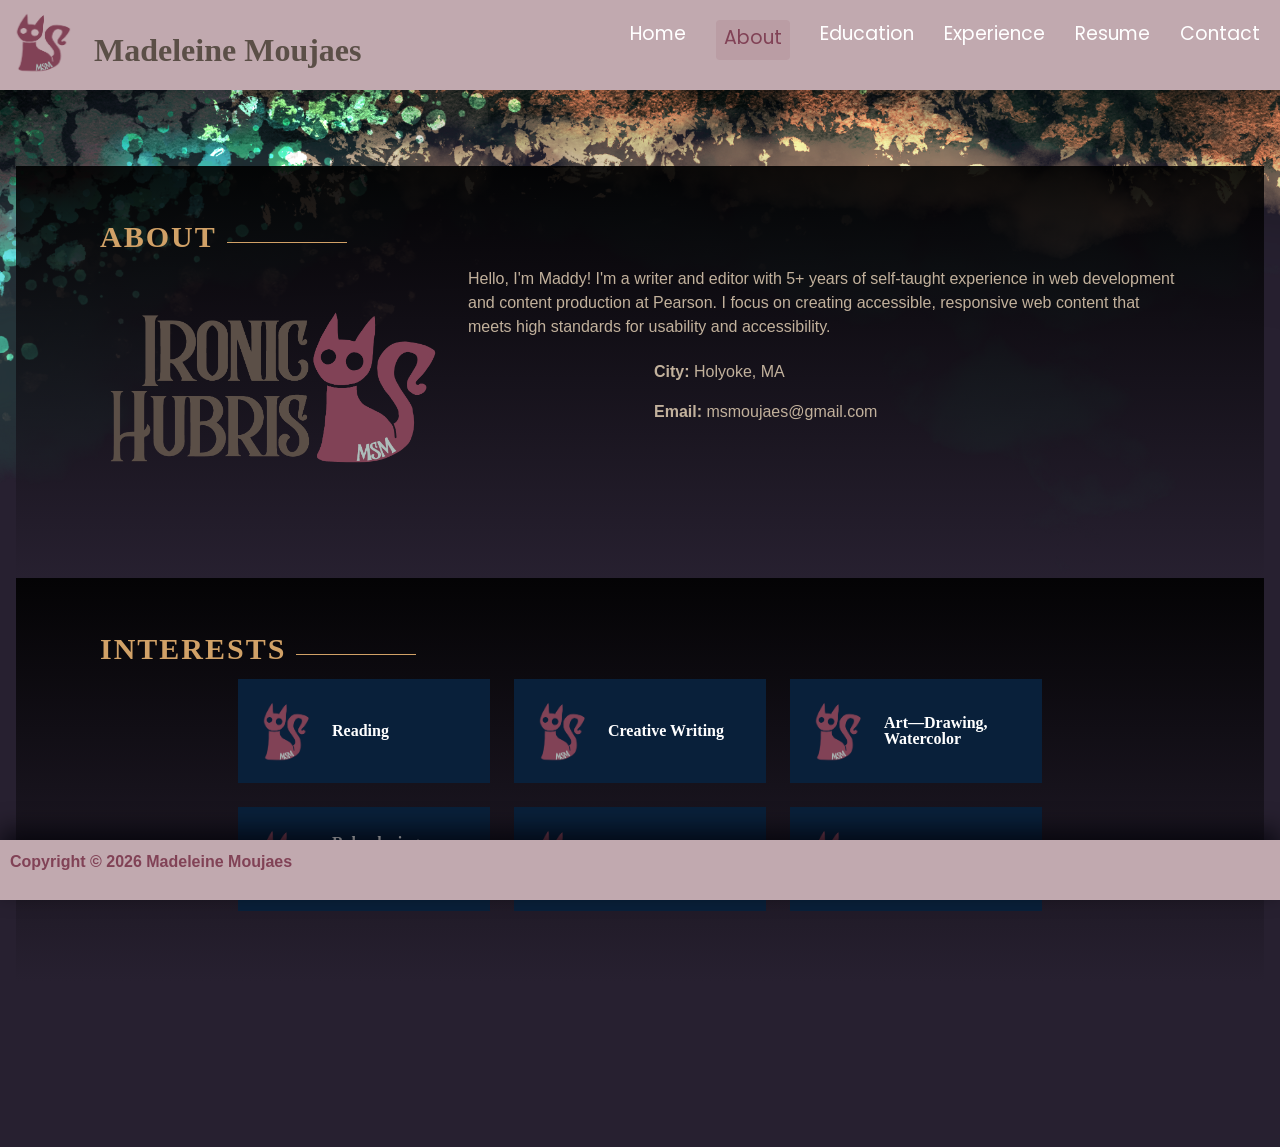
==== about.html @ 701e1139 "Update resume link in about.html" ====
<!DOCTYPE html>
<html lang="en">

<head>
<meta charset="utf-8" />
<meta name="viewport" content="width=device-width, initial-scale=1.0" />

<!-- title of site here -->
 <title>
    Madeleine Moujaes | Web Developer
 </title>

 <meta name="description" content="" />
 <meta name="keywords" content="" />

 <link rel="stylesheet" href="./css/styles.css" />
 <script src="js/main.js"></script>
 <link rel="shortcut icon" type="img/ico" href="./imgs/ico/cat-icon_v-white_64.ico" />
 <link href="https://cdn.jsdelivr.net/npm/bootstrap@5.3.8/dist/css/bootstrap.min.css" rel="stylesheet" integrity="sha384-sRIl4kxILFvY47J16cr9ZwB07vP4J8+LH7qKQnuqkuIAvNWLzeN8tE5YBujZqJLB" crossorigin="anonymous">
 <!-- Google Fonts -->
  <link href="https://fonts.googleapis.com/css?family=Open+Sans:300,300i,400,400i,600,600i,700,700i|Raleway:300,300i,400,400i,500,500i,600,600i,700,700i|Poppins:300,300i,400,400i,500,500i,600,600i,700,700i" rel="stylesheet">
</head>

<body>
    <a href="#main" class="skip-to-main-content-link">Skip to main content</a>

    <!-- header content -->
    <header id="header">
        <div class="header-content">
           <img src="./imgs/cat-icon-01.png" alt="cat icon" class="cat-icon">
           <p class="name">Madeleine Moujaes</p>
           <nav class="nav-header">
            <ul>
                <li><a class="nav-link" href="index.html">Home</a></li>
                <li><a class="nav-link" href="about.html">About</a></li>
                <li><a class="nav-link" href="education.html">Education</a></li>
                <li><a class="nav-link" href="experience.html">Experience</a></li>
                <li><a href="https://drive.google.com/file/d/1nDFiwi3eswa4VTTlGp7N0yZa-sz1KYHr/view?usp=sharing" target="_blank">Resume</a></li>
                <li><a class="nav-link" href="contact.html">Contact</a></li>
            </ul>
           </nav>
        </div>
    </header>


    <main id="main">
        <div id="main-content">
            
            <section id="about" class="about overlay">
            <!-- ======= About ======= -->
             <div class="about-me container">
                <div class="section-title">
                    <h2>About</h2>
                </div>
                <div class="row">
                    <div class="col-lg-4" data-aos="fade-right">
                        <img src="./imgs/IronicHubris_logo-compact.png" class="img-fluid" alt="">
                    </div>
                    <div class="col-lg-8 pt-4 pt-lg-0 content" data-aos="fade-left">
                        <p>
                            Hello, I'm Maddy! I'm a writer and editor with 5+ years of self-taught experience in web development and content production at Pearson. I focus on creating accessible, responsive web content that meets high standards for usability and accessibility.
                        </p>
                        <div class="row">
                            <div class="col-lg-6">
                                <ul>
                                    <li><i class="icofont-rounded-right"></i> <strong>City:</strong> Holyoke, MA</li>
                                    <li><i class="icofont-rounded-right"></i> <strong>Email:</strong> msmoujaes@gmail.com</li>
                                </ul>
                            </div>
                        </div>
                    </div>
                </div>
             </div>
            </section>

            <section id="interests" class="about overlay">
             <!-- ======= Interests ======= -->
              <div class="interests container">
                <div class="section-title">
                    <h2>Interests</h2>
                 </div>
      
                 <div class="boxes">
                  <div class="row">
        <div class="col-lg-3 col-md-4">
          <div class="icon-box box-img">
            <img src="./imgs/cat-icon-01.png" alt="cat icon" class="box-img" />
            <h3>Reading</h3>
          </div>
        </div>
        <div class="col-lg-3 col-md-4 mt-4 mt-md-0">
          <div class="icon-box">
            <img src="./imgs/cat-icon-01.png" alt="cat icon" class="box-img" />
            <h3>Creative Writing</h3>
          </div>
        </div>
        <div class="col-lg-3 col-md-4 mt-4 mt-md-0">
          <div class="icon-box">
            <img src="./imgs/cat-icon-01.png" alt="cat icon" class="box-img" />
            <h3>Art&mdash;Drawing, Watercolor</h3>
          </div>
        </div>
                 </div>

                 <div class="row">
        <div class="col-lg-3 col-md-4 mt-4">
          <div class="icon-box">
            <img src="./imgs/cat-icon-01.png" alt="cat icon" class="box-img" />
            <h3>Role-playing Games (D&D, TTRPGs)</h3>
          </div>
        </div>
        <div class="col-lg-3 col-md-4 mt-4">
          <div class="icon-box">
            <img src="./imgs/cat-icon-01.png" alt="cat icon" class="box-img" />
            <h3>Video Games</h3>
          </div>
        </div>
        <div class="col-lg-3 col-md-4 mt-4">
          <div class="icon-box">
            <img src="./imgs/cat-icon-01.png" alt="cat icon" class="box-img" />
            <h3>Learning Languages</h3>
          </div>
        </div>
                 </div>
                 </div>
                 
              </div>
            </section>
        </div>
    </main>


    <footer id="footer">
        <div class="footer-content">
            <p>Copyright &copy; <span id="year"></span> Madeleine Moujaes</p>
        </div>
        <script src="js/main.js"></script>
    </footer>

    <script src="https://cdn.jsdelivr.net/npm/bootstrap@5.3.8/dist/js/bootstrap.bundle.min.js" integrity="sha384-FKyoEForCGlyvwx9Hj09JcYn3nv7wiPVlz7YYwJrWVcXK/BmnVDxM+D2scQbITxI" crossorigin="anonymous"></script>
    <script
  src="https://code.jquery.com/jquery-3.7.1.min.js"
  integrity="sha256-/JqT3SQfawRcv/BIHPThkBvs0OEvtFFmqPF/lYI/Cxo="
  crossorigin="anonymous"
></script>
</body>


</html>
---- css/styles.css ----
/*--------------------------------------------------------------
# General
--------------------------------------------------------------*/

body {
    font-family: Arial, Helvetica, sans-serif !important;
    color: #C2B19C  !important;
    /* start the background image below the fixed header (adjust 150px to match your header height) */
    background: #272030 url("../imgs/home_large-split_top.png") center 90px/cover no-repeat fixed !important;
    padding: 16px !important;
    margin-top: 150px !important;
    margin-bottom: 150px !important;
}

.overlay {
    border-image-source: linear-gradient(rgba(0, 0, 0, 0.9), rgba(39, 32, 48, 0.5));
    border-image-slice: fill 1;
}

.skip-to-main-content-link {
   position: absolute;
   left: -9999px;
   z-index: 999;
   padding: 1em;
   background-color: white;
   color: white;
   opacity: 0;
 }

 .skip-to-main-content-link:focus {
   left: 50%;
   transform: translateX(-50%);
   opacity: 1;
 }

@media (min-width: 1024px) {
  body::before {
    background-attachment: fixed;
  }
}


 /* Top Header */

 header {
    height: 90px;
    position: fixed;
    left: 0;
    top: 0;
    right: 0;
    background: #C1A9AF;
    box-shadow: 0px -10px 24px 0px rgba(1, 0, 7, 0.726);
 } 

 .header-content {
   color: #814256;
   font-family: Georgia, 'Times New Roman', Times, serif;
   font-weight: bold;
   padding: 10px;
   display: flex;
   justify-content: flex-start;
 }

 .nav-header {
  display: flex;
  justify-content: flex-end;
  padding: 10px;
}

 .nav-header ul {
  display: flex;
  margin: 0;
  padding: 0;
  list-style: none;
}

.nav-header li + li {
  margin-left: 30px;
}

.nav-header a {
  position: relative;
  color: #fff;
  font-size: 19px;
  font-family: "Poppins", sans-serif;
  font-weight: 400;
}

@media (max-width: 768px) {
  #header.header-top {
    height: 60px;
  }
  #header.header-top h1 {
    font-size: 26px;
  }
}


/* Mobile Navigation */

.mobile-nav-toggle {
  position: fixed;
  right: 15px;
  top: 15px;
  z-index: 9998;
  border: 0;
  background: none;
  font-size: 24px;
  transition: all 0.4s;
  outline: none !important;
  line-height: 1;
  cursor: pointer;
  text-align: right;
}

.mobile-nav-toggle i {
  color: #fff;
}

.mobile-nav {
  position: fixed;
  top: 55px;
  right: 15px;
  bottom: 15px;
  left: 15px;
  z-index: 9999;
  overflow-y: auto;
  background: rgba(0, 0, 0, 0.7);
  transition: ease-in-out 0s;
  opacity: 0;
  visibility: hidden;
  border-radius: 10px;
  padding: 10px 0;
  border: 2px solid rgba(255, 255, 255, 0.12);
}

.mobile-nav * {
  margin: 0;
  padding: 0;
  list-style: none;
}

.mobile-nav a {
  display: block;
  position: relative;
  color: #fff;
  padding: 10px 20px;
  font-weight: 500;
  outline: none;
}

.mobile-nav a:hover, .mobile-nav .active > a, .mobile-nav li:hover > a {
  color: #1c7d32;
  text-decoration: none;
}

.mobile-nav-overly {
  width: 100%;
  height: 100%;
  z-index: 9997;
  top: 0;
  left: 0;
  position: fixed;
  background: rgba(9, 9, 9, 0.6);
  overflow: hidden;
  display: none;
  transition: ease-in-out 0s;
}

.mobile-nav-active {
  overflow: hidden;
}

.mobile-nav-active .mobile-nav {
  opacity: 1;
  visibility: visible;
}

.mobile-nav-active .mobile-nav-toggle i {
  color: #fff;
}

 .cat-icon {
    width: 64px;
    height: 64px;
    margin-right: 10px;
    vertical-align: bottom;
 }

 footer {
    background: #C1A9AF;
    position: fixed;
    width: 100%;
    bottom: 0;
    left: 0;
    right: 0;
    box-shadow: 0px -10px 24px 0px rgba(1, 0, 7, 0.726);
 }

 .footer-content {
   color: #814256;
   font-weight: bold;
   padding: 10px;
 }

 h1, h2, h3, h4 {
   font-family: Georgia, 'Times New Roman', Times, serif;
 }

 h1 {
  font-weight: bold;
   font-size: 36px;
   padding: 5px;
   color: #d1a167;
 }

 h2 {
   font-size: 30px;
   padding: 5px;
 }

 h3 {
   font-size: 28px;
 }

 p.name {
  color: #5B4F47;
   font-size: 32px;
   float: left;
   position: relative;
   left: 10px;
   vertical-align: bottom;
   margin-top: 1rem;
   margin-bottom: 1rem;
}

.img-fluid {
  left: 10px;
  max-width: 100% !important;
  height: auto;
  margin-top: 2.5rem;
  margin-bottom: 2.5rem;
}

 a {
   color: #d1a167;
   text-decoration: none !important;
 }

 a:hover {
   color: #eec304;
 }

 a:visited {
   color: #a17743;
 }

 a:visited:hover {
   color: #754d03;
 }

  a:active {
   text-decoration: none;
 }

 .center {
  display: block;
  margin-left: auto;
  margin-right: auto;
  margin-top: 80px !important;
  width: 50%;
}


/*--------------------------------------------------------------
# Sections, General
--------------------------------------------------------------*/

 section {
   padding: 2.5rem;
   display: flex;
   flex-direction: column;
   justify-content: left;
   flex: 1 1 100px;
   flex-wrap: wrap;
}

section > div {
   padding: 0.5rem;
}

section.section-show {
  top: 70px;
  bottom: auto;
  opacity: 1;
  padding-bottom: 0px;
}

section .container {
  background: rgba(0, 0, 0, 0);
  padding: 30px;
}

.section-title h2 {
  font-size: 30px;
  font-weight: 500;
  padding: 0;
  line-height: 1px;
  margin: 0 0 20px 0;
  letter-spacing: 2px;
  text-transform: uppercase;
  color: #d1a167;
  font-family: Georgia, 'Times New Roman', Times, serif;
  font-weight: bold;
}

.section-title h2::after {
  content: "";
  width: 120px;
  height: 1px;
  display: inline-block;
  background: #d1a167;
  margin: 4px 10px;
}

@media (max-width: 768px) {
  section {
    top: 120px;
  }
  section.section-show {
    top: 80px;
  }
}

@media (max-width: 768px) {
  section {
    top: 120px;
  }
  section.section-show {
    top: 80px;
  }
}

/*--------------------------------------------------------------
# Home
--------------------------------------------------------------*/
.home {
  display: flex;
  flex-direction: column;
  justify-content: center !important;
}

/*--------------------------------------------------------------
# Navigation Menu
--------------------------------------------------------------*/
/* Desktop Navigation */
 nav {
   display: flex;
   flex-direction: row;
   justify-content: center;
   flex: 1 1 100px;
   flex-wrap: wrap;
}

.nav-menu {
  margin-top: 35px;
}

.nav-menu ul {
  display: flex;
  margin: 0;
  padding: 0;
  list-style: none;
}

.nav-menu li + li {
  margin-left: 30px;
}

.nav-menu a {
  display: block;
  position: relative;
  color: #fff;
  font-size: 19px;
  font-family: "Poppins", sans-serif;
  font-weight: 400;
}

.nav-menu a:before {
  content: "";
  position: absolute;
  width: 0;
  height: 2px;
  bottom: -4px;
  left: 0;
  background-color: #814256;
  visibility: hidden;
  width: 0px;
  transition: all 0.3s ease-in-out 0s;
}

.nav-menu a:hover:before, .nav-menu li:hover > a:before, .nav-menu .active > a:before {
  visibility: visible;
  width: 25px;
}

.nav-menu a:hover, .nav-menu .active > a, .nav-menu li:hover > a {
  color: #7C898B;
  text-decoration: none;
}

.auto-type {
    color: #CA044D;
}

/*--------------------------------------------------------------
# About
--------------------------------------------------------------*/

.about-me .content h3 {
  font-weight: 700;
  font-size: 26px;
  color: #7C898B;
}

.about-me .content ul {
  list-style: none;
  padding: 0;
}

.about-me .content ul li {
  padding-bottom: 10px;
}

.about-me .content ul i {
  font-size: 20px;
  padding-right: 2px;
  color: #7C898B;
}

.about-me .content p:last-child {
  margin-bottom: 0;
}

/*--------------------------------------------------------------
# Interests
--------------------------------------------------------------*/
.row {
  display: flex;
  justify-content: center !important;
}

.interests .icon-box {
  display: flex;
  align-items: center;
  width: 100%;
  padding: 20px;
  background: #09203a;
  transition: ease-in-out 0.3s;
}

.interests .icon-box img {
  font-size: 32px;
  padding-right: 10px;
  line-height: 1;
  width: 64px;
  height: 64px;
  margin-right: 10px;
  vertical-align: middle;
}

.interests .icon-box h3 {
  font-weight: 700;
  margin: 0;
  padding: 0;
  line-height: 1;
  font-size: 16px;
  color: #fff;
}

.interests .icon-box:hover {
  background: #042b56eb;
}

/*--------------------------------------------------------------
# Services
--------------------------------------------------------------*/
.services .icon-box {
  text-align: center;
  background: #09203a;
  padding: 40px 40px;
  transition: all ease-in-out 0.3s;
  margin: 10px
}

.services .icon-box .icon {
  margin: 0 auto;
  width: 64px;
  height: 64px;
  background: #7C898B;
  border-radius: 5px;
  transition: all .3s ease-out 0s;
  display: flex;
  align-items: center;
  justify-content: center;
  margin-bottom: 20px;
  transform-style: preserve-3d;
}

.services .icon-box .icon i {
  color: #fff;
  font-size: 28px;
}

.services .icon-box .icon::before {
  position: absolute;
  content: '';
  left: -8px;
  top: -8px;
  height: 100%;
  width: 100%;
  background: rgba(255, 255, 255, 0.15);
  border-radius: 5px;
  transition: all .3s ease-out 0s;
  transform: translateZ(-1px);
}

.services .icon-box h4 {
  font-weight: 700;
  margin-bottom: 15px;
  font-size: 24px;
}

.services .icon-box h4 a {
  color: #fff;
}

.services .icon-box p {
  line-height: 24px;
  font-size: 14px;
  margin-bottom: 0;
}

.services .icon-box:hover {
  background: #042e5f;
  border-color: #7C898B;
}

.services .icon-box:hover .icon {
  background: #fff;
}

.services .icon-box:hover .icon i {
  color: #7C898B;
}

.services .icon-box:hover .icon::before {
  background: #d1a167;
}

.services .icon-box:hover h4 a, .services .icon-box:hover p {
  color: #d1a167;
  text-decoration: none;
}

/*--------------------------------------------------------------
# Education
--------------------------------------------------------------*/
.row-edu {
  display: flex;
  justify-content: center !important;
  width: 70%;
}


/*--------------------------------------------------------------
# Skills
--------------------------------------------------------------*/
.skills .icon-box {
  display: flex;
  align-items: center;
  width: 100%;
  padding: 20px;
  background: #09203a;
  transition: ease-in-out 0.3s;
  
}
.skills .icon-box img {
  font-size: 32px;
  padding-right: 10px;
  line-height: 1;
  width: 64px;
  height: 64px;
  margin-right: 10px;
  vertical-align: middle;
}

.skills .icon-box h3 {
  font-weight: 700;
  margin: 0;
  padding: 0;
  line-height: 1;
  font-size: 16px;
  color: #fff;
}

.skills .icon-box:hover {
  background: #042b56eb;
}

/*--------------------------------------------------------------
# Contact
--------------------------------------------------------------*/
.contact .info-box {
  color: #444444;
  padding: 20px;
  width: 100%;
  background: #09203a;
}

.contact .info-box i.bx {
  font-size: 24px;
  color: #dee2e6;
  border-radius: 50%;
  padding: 14px;
  float: left;
  background: rgba(255, 255, 255, 0.1);
}

.contact .info-box h3 {
  font-size: 20px;
  color: #d1a167;
  font-weight: 700;
  margin: 10px 0 8px 68px;
}

.contact .info-box p {
  padding: 0;
  color: #fff;
  line-height: 24px;
  font-size: 14px;
  margin: 0 0 0 68px;
}

.contact .info-box .social-links {
  margin: 5px 0 0 68px;
  display: flex;
}

.contact .info-box .social-links a {
  font-size: 18px;
  display: inline-block;
  color: #fff;
  line-height: 1;
  margin-right: 12px;
  transition: 0.3s;
}

.contact .info-box .social-links a:hover {
  color: #d1a167;
}

.contact .php-email-form {
  padding: 30px;
  background: rgba(255, 255, 255, 0.08);
}

.contact .php-email-form .validate {
  display: none;
  color: red;
  margin: 0 0 15px 0;
  font-weight: 400;
  font-size: 13px;
}

.contact .php-email-form .error-message {
  display: none;
  background: rgba(255, 255, 255, 0.08);
  background: #ed3c0d;
  text-align: center;
  padding: 15px;
  font-weight: 600;
}

.contact .php-email-form .sent-message {
  display: none;
  background: rgba(255, 255, 255, 0.08);
  background: #d1a167;
  text-align: center;
  padding: 15px;
  font-weight: 600;
}

.contact .php-email-form .loading {
  display: none;
  background: rgba(255, 255, 255, 0.08);
  text-align: center;
  padding: 15px;
}

.contact .php-email-form .loading:before {
  content: "";
  display: inline-block;
  border-radius: 50%;
  width: 24px;
  height: 24px;
  margin: 0 10px -6px 0;
  border: 3px solid #d1a167;
  border-top-color: #eee;
  -webkit-animation: animate-loading 1s linear infinite;
  animation: animate-loading 1s linear infinite;
}

.contact .php-email-form input, .contact .php-email-form textarea {
  border-radius: 0;
  box-shadow: none;
  font-size: 14px;
  background: rgba(255, 255, 255, 0.08);
  border: 0;
  transition: 0.3s;
  color: #fff;
}

.contact .php-email-form input:focus, .contact .php-email-form textarea:focus {
  background-color: rgba(255, 255, 255, 0.11);
}

.contact .php-email-form input::-webkit-input-placeholder, .contact .php-email-form textarea::-webkit-input-placeholder {
  color: rgba(255, 255, 255, 0.3);
  opacity: 1;
}

.contact .php-email-form input::-moz-placeholder, .contact .php-email-form textarea::-moz-placeholder {
  color: rgba(255, 255, 255, 0.3);
  opacity: 1;
}

.contact .php-email-form input:-ms-input-placeholder, .contact .php-email-form textarea:-ms-input-placeholder {
  color: rgba(255, 255, 255, 0.3);
  opacity: 1;
}

.contact .php-email-form input::-ms-input-placeholder, .contact .php-email-form textarea::-ms-input-placeholder {
  color: rgba(255, 255, 255, 0.3);
  opacity: 1;
}

.contact .php-email-form input::placeholder, .contact .php-email-form textarea::placeholder {
  color: rgba(255, 255, 255, 0.3);
  opacity: 1;
}

.contact .php-email-form input {
  padding: 20px 15px;
}

.contact .php-email-form textarea {
  padding: 12px 15px;
}

.contact .php-email-form button[type="submit"] {
  background: #d1a167;
  border: 0;
  padding: 10px 30px;
  color: #fff;
  transition: 0.4s;
  border-radius: 4px;
}

.contact .php-email-form button[type="submit"]:hover {
  background: #d1a167;
}

@-webkit-keyframes animate-loading {
  0% {
    transform: rotate(0deg);
  }
  100% {
    transform: rotate(360deg);
  }
}

@keyframes animate-loading {
  0% {
    transform: rotate(0deg);
  }
  100% {
    transform: rotate(360deg);
  }
}


/*--------------------------------------------------------------
# Miscellaneous
--------------------------------------------------------------*/
/* Tiles */
.tile-top {
    position: relative !important;
}
.tile-bar {
    width: 100%;
    overflow: hidden;
    padding: 0 40px;
}
.tile-content {
    max-width: 100% !important;
    padding: 0 40px !important;
    min-height: calc(100vh - 195px);
}
.tile-row {
    display: flex;
    justify-content: space-around;
    flex-direction: row;
}
.tile-col.m3, .tile-col.m6, .tile-col.m4 {
    padding: 10px;
    text-align: center;
}
.tile-col.m3 h2, .tile-col.m6 h2, .tile-col.m4 h2 {
    border-bottom: 3px solid #814256;
}
.tile-col .tile-content {
    padding: 10px;
    border: 1px solid #C2B19C;
    color: #C2B19C;
    border-radius: 20px;
    min-height: 200px;
    display: flex;
    justify-content: center;
    flex-direction: column;
}
.tile-col .tile-content:hover {
    background-color: rgba(50, 116, 109, 0.5);
    color: #0D0C1D;
}
.read-more-button {
    background-color: #0D0C1D;
    border: none;
    color: white;
    width: 150px;
    border-radius: 15px;
    padding: 15px 32px;
    text-align: center;
    text-decoration: none;
    display: flex;
    justify-content: center;
    font-size: 16px;
    margin: 4px 2px;
    cursor: pointer;
}
.read-more-button:hover {
    background-color: #7C898B;
    font-weight: bold;
    float: right;
    margin-left: 5px;
}
.read-more-button:after {
    content: url([data-uri]);
    font-weight: bold;
    float: right;
    margin-left: 5px;
}


/* active link styling for header nav */
header nav a.active,
header nav a[aria-current="page"] {
    background-color: rgba(129,66,86,0.12);
    height: 40px;
    color: #814256;
    padding: 4px 8px;
    border-radius: 4px;
    text-decoration: underline;
}
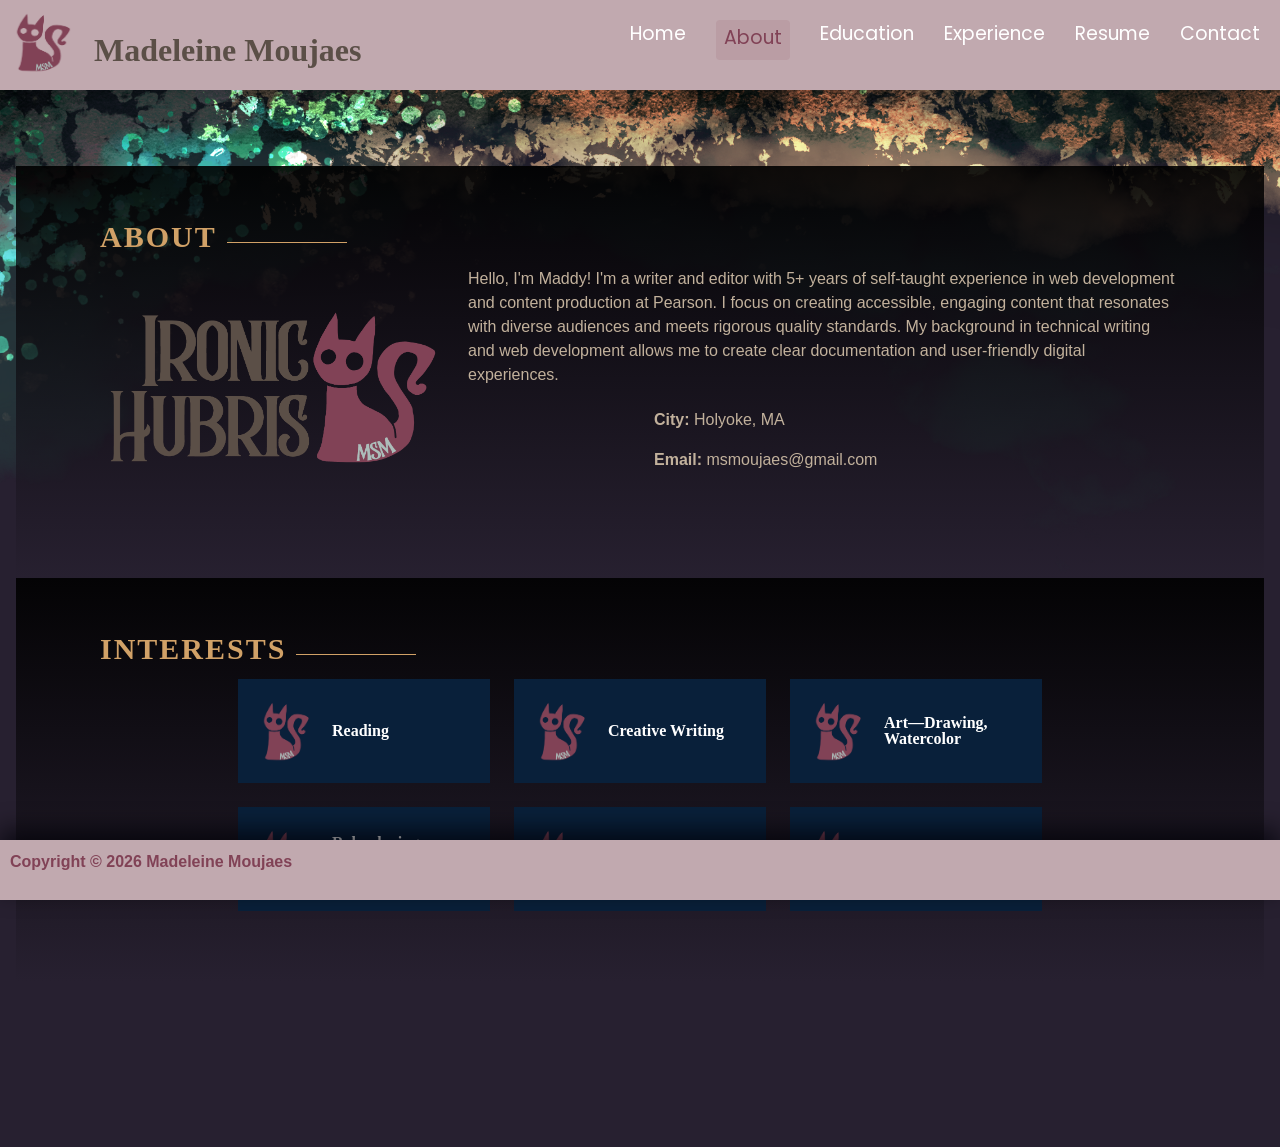
==== commit 1460d8c1: "Add Bootstrap Icons CDN link to all HTML files" ====
--- a/about.html
+++ b/about.html
@@ -16,7 +16,8 @@
  <link rel="stylesheet" href="./css/styles.css" />
  <script src="js/main.js"></script>
  <link rel="shortcut icon" type="img/ico" href="./imgs/ico/cat-icon_v-white_64.ico" />
- <link href="https://cdn.jsdelivr.net/npm/bootstrap@5.3.8/dist/css/bootstrap.min.css" rel="stylesheet" integrity="sha384-sRIl4kxILFvY47J16cr9ZwB07vP4J8+LH7qKQnuqkuIAvNWLzeN8tE5YBujZqJLB" crossorigin="anonymous">
+ <link href="https://cdn.jsdelivr.net/npm/bootstrap@5.3.8/dist/css/bootstrap.min.css" rel="stylesheet" integrity="sha384-sRIl4kxILFvY47J16cr9ZwB07vP4J8+LH7qKQnuqkuIAvNWLzeN8tE5YBujZqJLB" crossorigin="anonymous" />
+ <link rel="stylesheet" href="https://cdn.jsdelivr.net/npm/bootstrap-icons@1.11.1/font/bootstrap-icons.css">
  <!-- Google Fonts -->
   <link href="https://fonts.googleapis.com/css?family=Open+Sans:300,300i,400,400i,600,600i,700,700i|Raleway:300,300i,400,400i,500,500i,600,600i,700,700i|Poppins:300,300i,400,400i,500,500i,600,600i,700,700i" rel="stylesheet">
 </head>
@@ -58,7 +59,7 @@
                     </div>
                     <div class="col-lg-8 pt-4 pt-lg-0 content" data-aos="fade-left">
                         <p>
-                            Hello, I'm Maddy! I'm a writer and editor with 5+ years of self-taught experience in web development and content production at Pearson. I focus on creating accessible, responsive web content that meets high standards for usability and accessibility.
+                            Hello, I'm Maddy! I'm a writer and editor with 5+ years of self-taught experience in web development and content production at Pearson. I focus on creating accessible, engaging content that resonates with diverse audiences and meets rigorous quality standards. My background in technical writing and web development allows me to create clear documentation and user-friendly digital experiences.
                         </p>
                         <div class="row">
                             <div class="col-lg-6">
@@ -79,7 +80,7 @@
                 <div class="section-title">
                     <h2>Interests</h2>
                  </div>
-      
+       
                  <div class="boxes">
                   <div class="row">
         <div class="col-lg-3 col-md-4">
@@ -146,4 +147,4 @@
 </body>
 
 
-</html>
+</html>
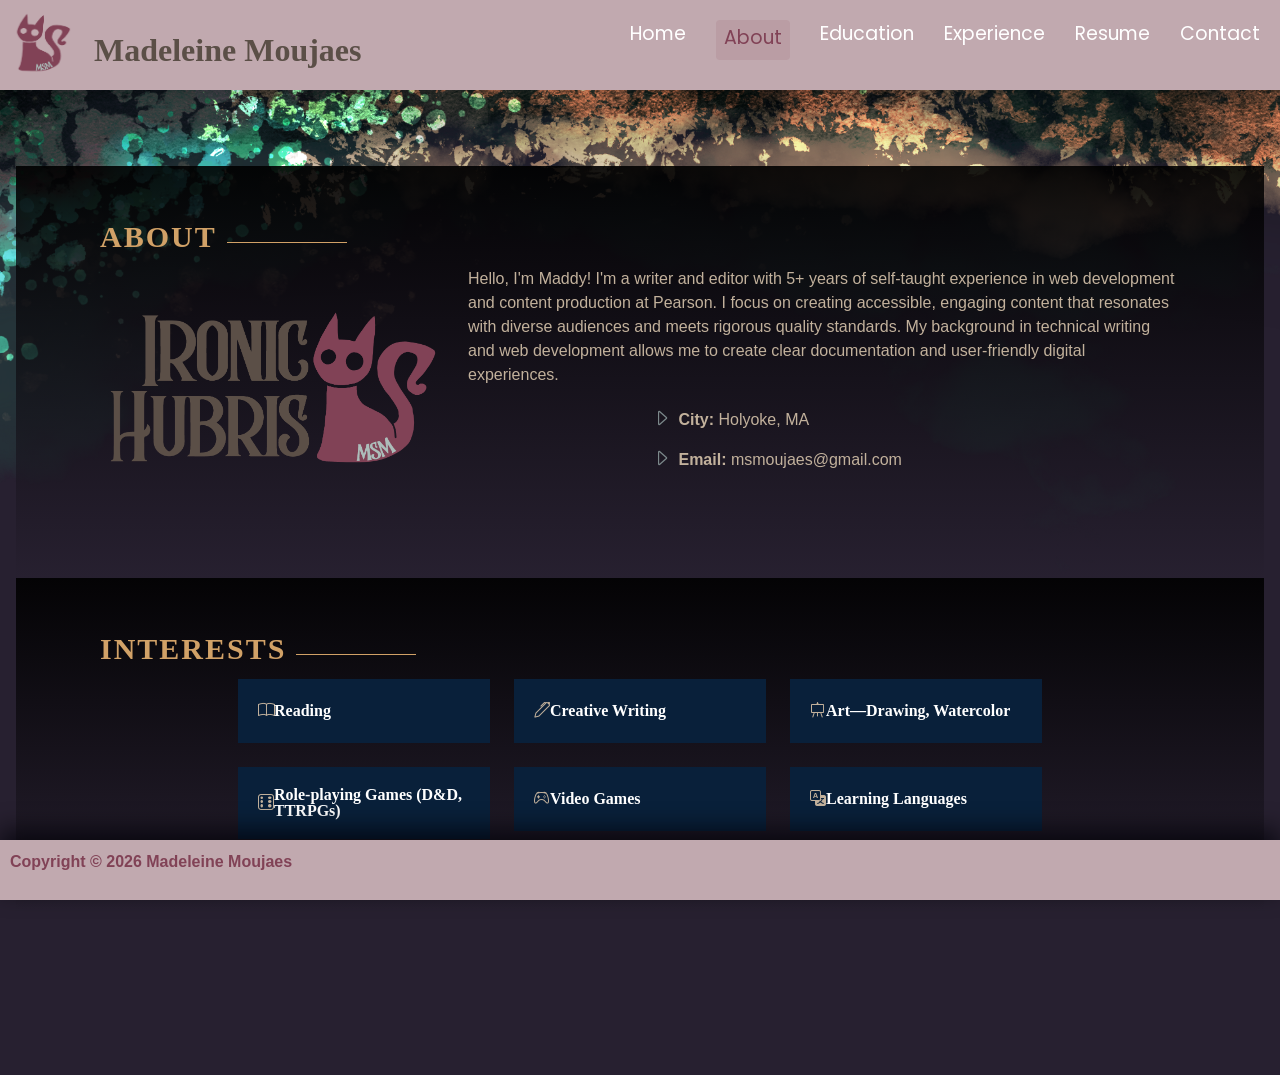
==== commit 8a865198: "Replace icons in about.html with Bootstrap icons" ====
--- a/about.html
+++ b/about.html
@@ -64,8 +64,8 @@
                         <div class="row">
                             <div class="col-lg-6">
                                 <ul>
-                                    <li><i class="icofont-rounded-right"></i> <strong>City:</strong> Holyoke, MA</li>
-                                    <li><i class="icofont-rounded-right"></i> <strong>Email:</strong> msmoujaes@gmail.com</li>
+                                    <li><i class="bi bi-caret-right"></i> <strong>City:</strong> Holyoke, MA</li>
+                                    <li><i class="bi bi-caret-right"></i> <strong>Email:</strong> msmoujaes@gmail.com</li>
                                 </ul>
                             </div>
                         </div>
@@ -85,19 +85,19 @@
                   <div class="row">
         <div class="col-lg-3 col-md-4">
           <div class="icon-box box-img">
-            <img src="./imgs/cat-icon-01.png" alt="cat icon" class="box-img" />
+            <i class="bi bi-book"></i>
             <h3>Reading</h3>
           </div>
         </div>
         <div class="col-lg-3 col-md-4 mt-4 mt-md-0">
           <div class="icon-box">
-            <img src="./imgs/cat-icon-01.png" alt="cat icon" class="box-img" />
+            <i class="bi bi-pen"></i>
             <h3>Creative Writing</h3>
           </div>
         </div>
         <div class="col-lg-3 col-md-4 mt-4 mt-md-0">
           <div class="icon-box">
-            <img src="./imgs/cat-icon-01.png" alt="cat icon" class="box-img" />
+            <i class="bi bi-easel"></i>
             <h3>Art&mdash;Drawing, Watercolor</h3>
           </div>
         </div>
@@ -106,19 +106,19 @@
                  <div class="row">
         <div class="col-lg-3 col-md-4 mt-4">
           <div class="icon-box">
-            <img src="./imgs/cat-icon-01.png" alt="cat icon" class="box-img" />
+            <i class="bi bi-dice-6"></i>
             <h3>Role-playing Games (D&D, TTRPGs)</h3>
           </div>
         </div>
         <div class="col-lg-3 col-md-4 mt-4">
           <div class="icon-box">
-            <img src="./imgs/cat-icon-01.png" alt="cat icon" class="box-img" />
+            <i class="bi bi-controller"></i>
             <h3>Video Games</h3>
           </div>
         </div>
         <div class="col-lg-3 col-md-4 mt-4">
           <div class="icon-box">
-            <img src="./imgs/cat-icon-01.png" alt="cat icon" class="box-img" />
+            <i class="bi bi-translate"></i>
             <h3>Learning Languages</h3>
           </div>
         </div>
@@ -147,4 +147,4 @@
 </body>
 
 
-</html>+</html>
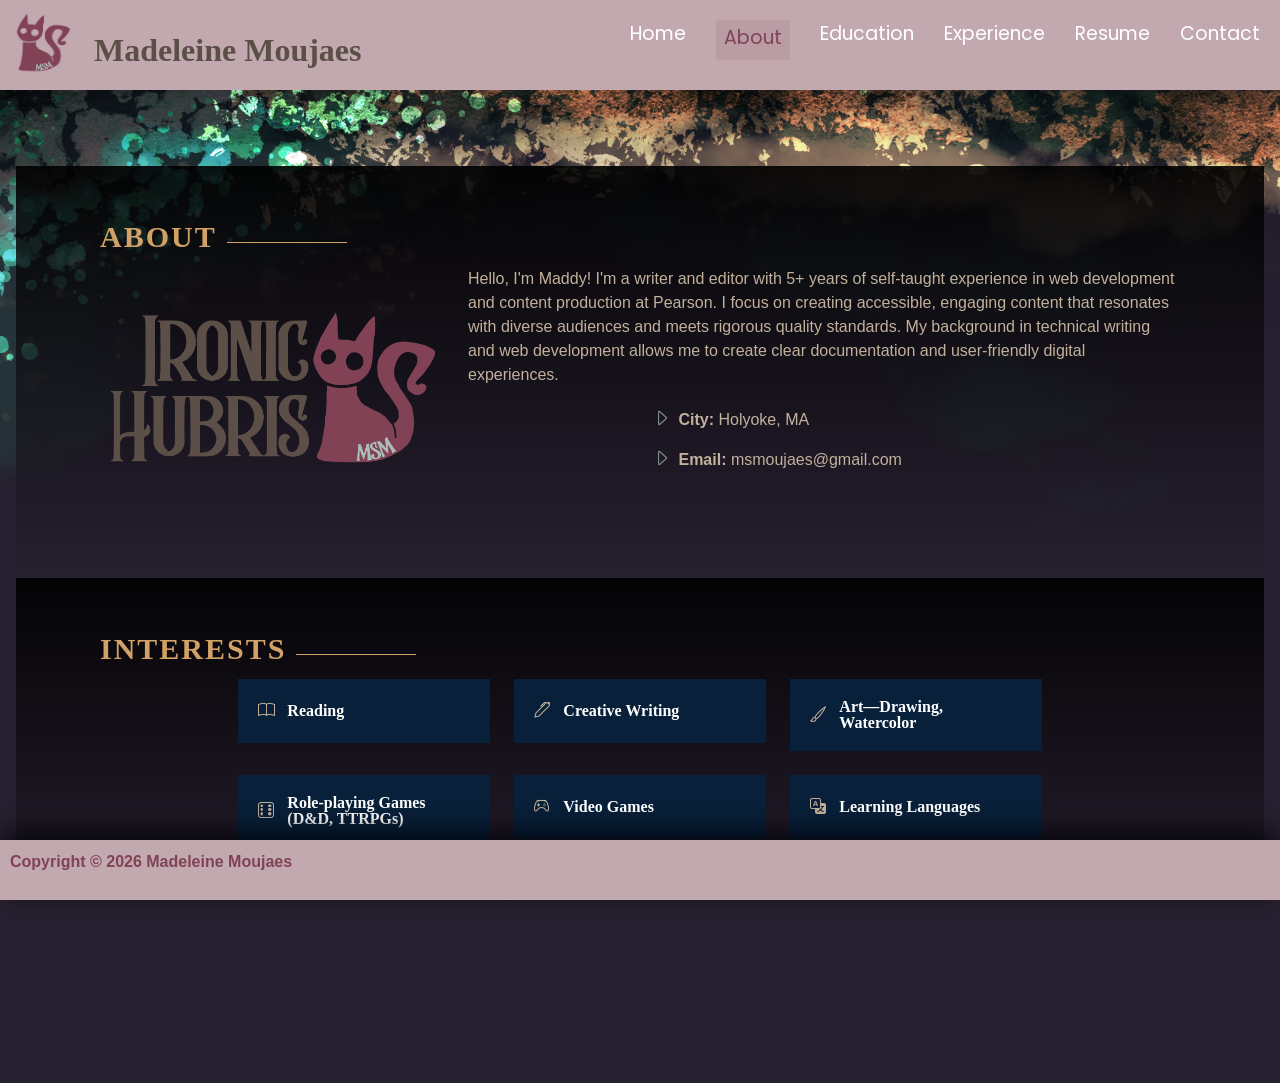
==== commit 302d3383: "Update icons in about.html for various activities" ====
--- a/about.html
+++ b/about.html
@@ -85,19 +85,19 @@
                   <div class="row">
         <div class="col-lg-3 col-md-4">
           <div class="icon-box box-img">
-            <i class="bi bi-book"></i>
+            <i class="bi bi-book"></i>&nbsp;&nbsp;&nbsp;
             <h3>Reading</h3>
           </div>
         </div>
         <div class="col-lg-3 col-md-4 mt-4 mt-md-0">
           <div class="icon-box">
-            <i class="bi bi-pen"></i>
+            <i class="bi bi-pen"></i>&nbsp;&nbsp;&nbsp;
             <h3>Creative Writing</h3>
           </div>
         </div>
         <div class="col-lg-3 col-md-4 mt-4 mt-md-0">
           <div class="icon-box">
-            <i class="bi bi-easel"></i>
+            <i class="bi bi-brush"></i>&nbsp;&nbsp;&nbsp;
             <h3>Art&mdash;Drawing, Watercolor</h3>
           </div>
         </div>
@@ -106,19 +106,19 @@
                  <div class="row">
         <div class="col-lg-3 col-md-4 mt-4">
           <div class="icon-box">
-            <i class="bi bi-dice-6"></i>
+            <i class="bi bi-dice-6"></i>&nbsp;&nbsp;&nbsp;
             <h3>Role-playing Games (D&D, TTRPGs)</h3>
           </div>
         </div>
         <div class="col-lg-3 col-md-4 mt-4">
           <div class="icon-box">
-            <i class="bi bi-controller"></i>
+            <i class="bi bi-controller"></i>&nbsp;&nbsp;&nbsp;
             <h3>Video Games</h3>
           </div>
         </div>
         <div class="col-lg-3 col-md-4 mt-4">
           <div class="icon-box">
-            <i class="bi bi-translate"></i>
+            <i class="bi bi-translate"></i>&nbsp;&nbsp;&nbsp;
             <h3>Learning Languages</h3>
           </div>
         </div>
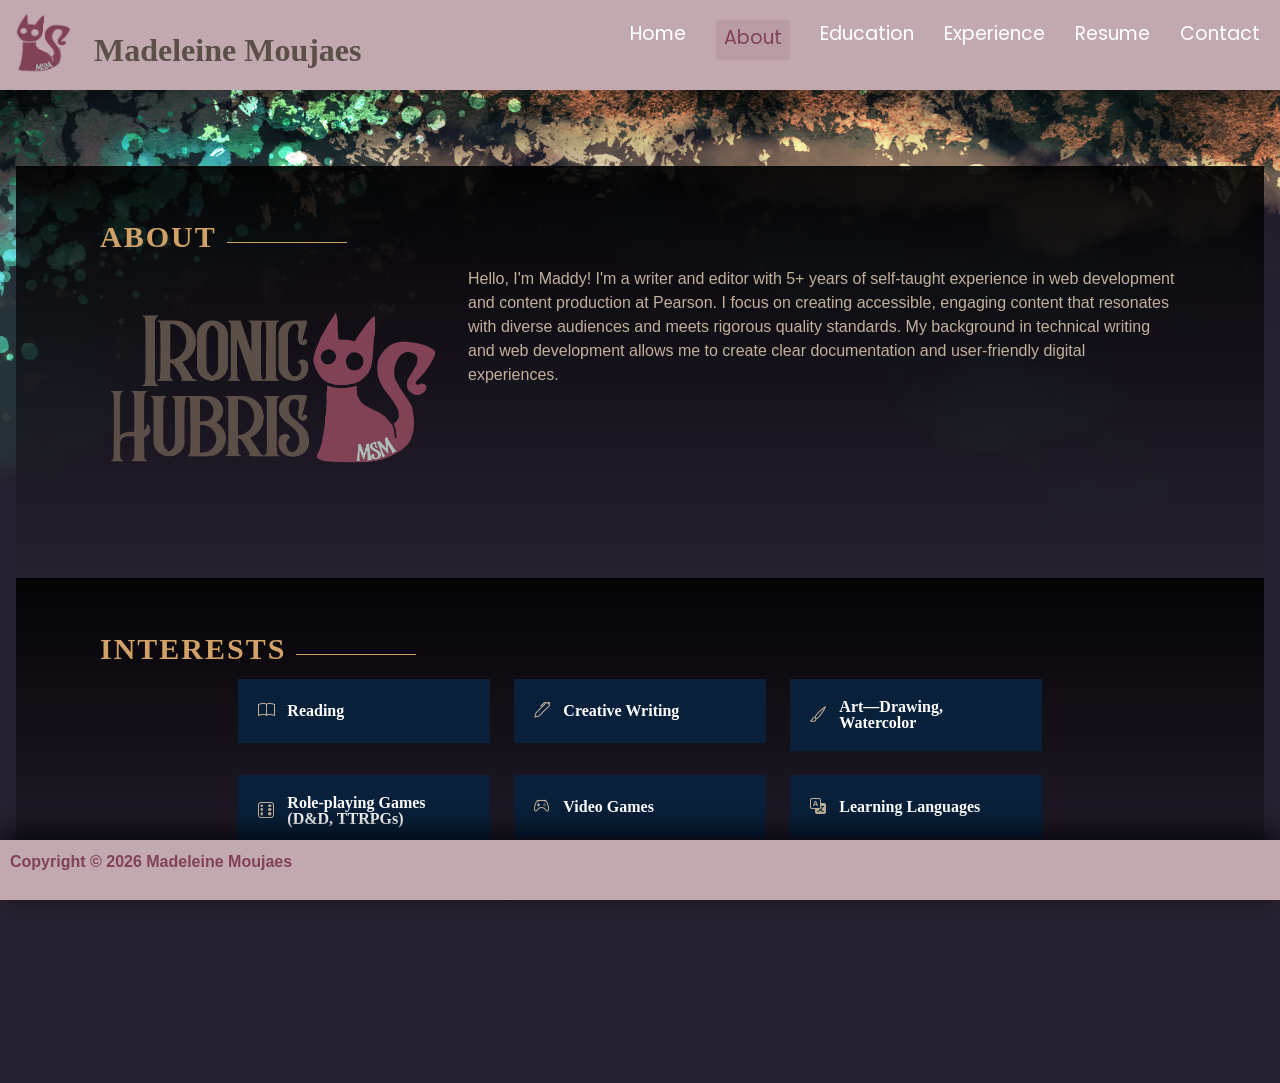
==== commit 10bb6ab6: "Remove personal details from about section Removed personal information section from about.html." ====
--- a/about.html
+++ b/about.html
@@ -61,14 +61,6 @@
                         <p>
                             Hello, I'm Maddy! I'm a writer and editor with 5+ years of self-taught experience in web development and content production at Pearson. I focus on creating accessible, engaging content that resonates with diverse audiences and meets rigorous quality standards. My background in technical writing and web development allows me to create clear documentation and user-friendly digital experiences.
                         </p>
-                        <div class="row">
-                            <div class="col-lg-6">
-                                <ul>
-                                    <li><i class="bi bi-caret-right"></i> <strong>City:</strong> Holyoke, MA</li>
-                                    <li><i class="bi bi-caret-right"></i> <strong>Email:</strong> msmoujaes@gmail.com</li>
-                                </ul>
-                            </div>
-                        </div>
                     </div>
                 </div>
              </div>
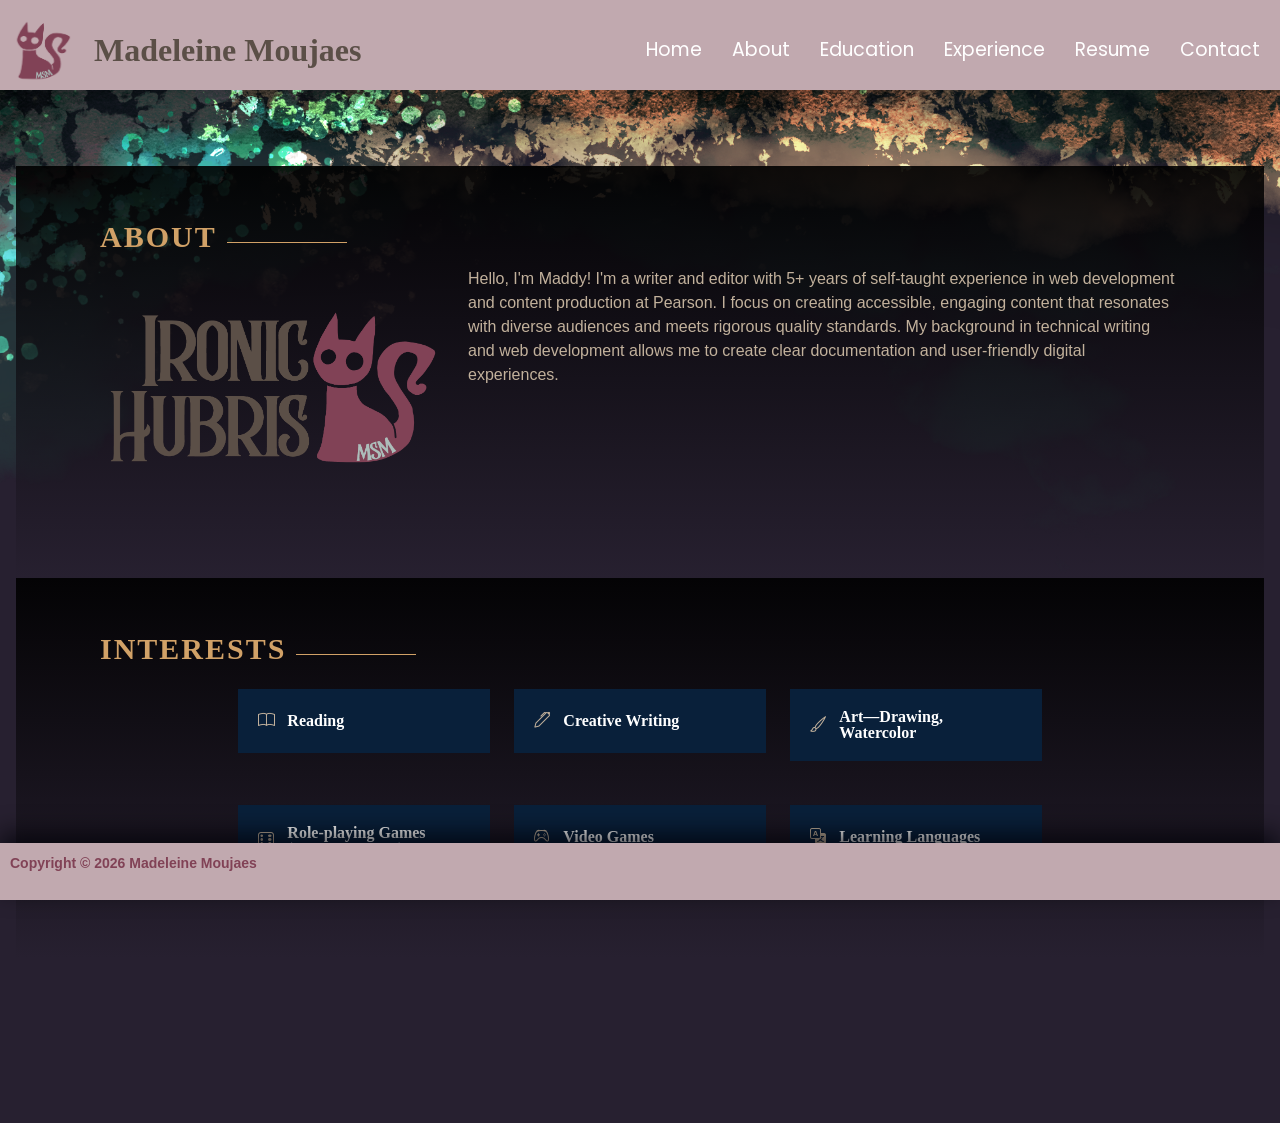
==== commit 1dc72a28: "Update viewport meta tag and add missing links" ====
--- a/about.html
+++ b/about.html
@@ -3,23 +3,23 @@
 
 <head>
 <meta charset="utf-8" />
-<meta name="viewport" content="width=device-width, initial-scale=1.0" />
+<meta name="viewport" content="width=device-width, initial-scale=1.0, viewport-fit=cover" />
 
 <!-- title of site here -->
  <title>
     Madeleine Moujaes | Web Developer
  </title>
 
- <meta name="description" content="" />
- <meta name="keywords" content="" />
+  <meta name="description" content="" />
+  <meta name="keywords" content="" />
 
- <link rel="stylesheet" href="./css/styles.css" />
- <script src="js/main.js"></script>
- <link rel="shortcut icon" type="img/ico" href="./imgs/ico/cat-icon_v-white_64.ico" />
- <link href="https://cdn.jsdelivr.net/npm/bootstrap@5.3.8/dist/css/bootstrap.min.css" rel="stylesheet" integrity="sha384-sRIl4kxILFvY47J16cr9ZwB07vP4J8+LH7qKQnuqkuIAvNWLzeN8tE5YBujZqJLB" crossorigin="anonymous" />
- <link rel="stylesheet" href="https://cdn.jsdelivr.net/npm/bootstrap-icons@1.11.1/font/bootstrap-icons.css">
- <!-- Google Fonts -->
-  <link href="https://fonts.googleapis.com/css?family=Open+Sans:300,300i,400,400i,600,600i,700,700i|Raleway:300,300i,400,400i,500,500i,600,600i,700,700i|Poppins:300,300i,400,400i,500,500i,600,600i,700,700i" rel="stylesheet">
+  <link rel="stylesheet" href="./css/styles.css" />
+  <script src="js/main.js"></script>
+  <link rel="shortcut icon" type="img/ico" href="./imgs/ico/cat-icon_v-white_64.ico" />
+  <link href="https://cdn.jsdelivr.net/npm/bootstrap@5.3.8/dist/css/bootstrap.min.css" rel="stylesheet" integrity="sha384-sRIl4kxILFvY47J16cr9ZwB07vP4J8+LH7qKQnuqkuIAvNWLzeN8tE5YBujZqJLB" crossorigin="anonymous">
+  <link rel="stylesheet" href="https://cdn.jsdelivr.net/npm/bootstrap-icons@1.11.1/font/bootstrap-icons.css">
+  <!-- Google Fonts -->
+   <link href="https://fonts.googleapis.com/css?family=Open+Sans:300,300i,400,400i,600,600i,700,700i|Raleway:300,300i,400,400i,500,500i,600,600i,700,700i|Poppins:300,300i,400,400i,500,500i,600,600i" rel="stylesheet">
 </head>
 
 <body>
--- a/css/styles.css
+++ b/css/styles.css
@@ -50,6 +50,7 @@
     right: 0;
     background: #C1A9AF;
     box-shadow: 0px -10px 24px 0px rgba(1, 0, 7, 0.726);
+    z-index: 1000;
  } 
 
  .header-content {
@@ -58,13 +59,17 @@
    font-weight: bold;
    padding: 10px;
    display: flex;
-   justify-content: flex-start;
+   justify-content: space-between;
+   align-items: center;
+   flex-wrap: wrap;
+   width: 100%;
  }
 
  .nav-header {
   display: flex;
   justify-content: flex-end;
   padding: 10px;
+  flex: 1;
 }
 
  .nav-header ul {
@@ -72,6 +77,7 @@
   margin: 0;
   padding: 0;
   list-style: none;
+  flex-wrap: wrap;
 }
 
 .nav-header li + li {
@@ -86,19 +92,47 @@
   font-weight: 400;
 }
 
-@media (max-width: 768px) {
+@media (max-width: 1024px) {
+  .nav-header {
+    display: none;
+  }
+}
+
+@media (max-width: 768px) {
+  #header {
+    height: 60px;
+  }
+  
   #header.header-top {
     height: 60px;
   }
+  
   #header.header-top h1 {
     font-size: 26px;
   }
+  
+  body {
+    margin-top: 70px !important;
+    margin-bottom: 70px !important;
+  }
+}
+
+@media (max-width: 480px) {
+  #header {
+    height: 50px;
+  }
+  
+  body {
+    margin-top: 60px !important;
+    margin-bottom: 60px !important;
+  }
 }
 
 
 /* Mobile Navigation */
 
 .mobile-nav-toggle {
+  display: none;
   position: fixed;
   right: 15px;
   top: 15px;
@@ -115,6 +149,12 @@
 
 .mobile-nav-toggle i {
   color: #fff;
+}
+
+@media (max-width: 1024px) {
+  .mobile-nav-toggle {
+    display: block;
+  }
 }
 
 .mobile-nav {
@@ -187,6 +227,26 @@
     vertical-align: bottom;
  }
 
+@media (max-width: 768px) {
+  .cat-icon {
+    width: 48px;
+    height: 48px;
+    margin-right: 8px;
+  }
+}
+
+@media (max-width: 480px) {
+  .cat-icon {
+    width: 40px;
+    height: 40px;
+    margin-right: 5px;
+  }
+}
+
+.social-links {
+    list-style-type: none;
+}
+
  footer {
     background: #C1A9AF;
     position: fixed;
@@ -195,13 +255,22 @@
     left: 0;
     right: 0;
     box-shadow: 0px -10px 24px 0px rgba(1, 0, 7, 0.726);
+    z-index: 1000;
  }
 
  .footer-content {
    color: #814256;
    font-weight: bold;
    padding: 10px;
- }
+   font-size: 14px;
+ }
+
+@media (max-width: 480px) {
+  .footer-content {
+    font-size: 12px;
+    padding: 8px;
+  }
+}
 
  h1, h2, h3, h4 {
    font-family: Georgia, 'Times New Roman', Times, serif;
@@ -222,6 +291,34 @@
  h3 {
    font-size: 28px;
  }
+
+@media (max-width: 768px) {
+  h1 {
+    font-size: 28px;
+  }
+
+  h2 {
+    font-size: 24px;
+  }
+
+  h3 {
+    font-size: 20px;
+  }
+}
+
+@media (max-width: 480px) {
+  h1 {
+    font-size: 22px;
+  }
+
+  h2 {
+    font-size: 20px;
+  }
+
+  h3 {
+    font-size: 18px;
+  }
+}
 
  p.name {
   color: #5B4F47;
@@ -232,6 +329,22 @@
    vertical-align: bottom;
    margin-top: 1rem;
    margin-bottom: 1rem;
+ }
+
+@media (max-width: 768px) {
+  p.name {
+    font-size: 24px;
+    left: 5px;
+  }
+}
+
+@media (max-width: 480px) {
+  p.name {
+    font-size: 18px;
+    left: 0;
+    margin-top: 0.5rem;
+    margin-bottom: 0.5rem;
+  }
 }
 
 .img-fluid {
@@ -269,6 +382,22 @@
   margin-right: auto;
   margin-top: 80px !important;
   width: 50%;
+  padding: 0 15px;
+  box-sizing: border-box;
+}
+
+@media (max-width: 768px) {
+  .center {
+    width: 90%;
+    margin-top: 60px !important;
+  }
+}
+
+@media (max-width: 480px) {
+  .center {
+    width: 95%;
+    margin-top: 40px !important;
+  }
 }
 
 
@@ -283,7 +412,7 @@
    justify-content: left;
    flex: 1 1 100px;
    flex-wrap: wrap;
-}
+ }
 
 section > div {
    padding: 0.5rem;
@@ -325,19 +454,42 @@
 
 @media (max-width: 768px) {
   section {
+    padding: 1.5rem;
     top: 120px;
   }
+  
   section.section-show {
     top: 80px;
   }
-}
-
-@media (max-width: 768px) {
+  
+  .section-title h2 {
+    font-size: 22px;
+    margin-bottom: 15px;
+  }
+  
+  .section-title h2::after {
+    width: 80px;
+    margin: 4px 8px;
+  }
+}
+
+@media (max-width: 480px) {
   section {
-    top: 120px;
-  }
-  section.section-show {
-    top: 80px;
+    padding: 1rem;
+  }
+  
+  section .container {
+    padding: 15px;
+  }
+  
+  .section-title h2 {
+    font-size: 18px;
+    letter-spacing: 1px;
+  }
+  
+  .section-title h2::after {
+    width: 60px;
+    margin: 4px 5px;
   }
 }
 
@@ -360,7 +512,7 @@
    justify-content: center;
    flex: 1 1 100px;
    flex-wrap: wrap;
-}
+ }
 
 .nav-menu {
   margin-top: 35px;
@@ -371,6 +523,8 @@
   margin: 0;
   padding: 0;
   list-style: none;
+  flex-wrap: wrap;
+  justify-content: center;
 }
 
 .nav-menu li + li {
@@ -409,6 +563,34 @@
   text-decoration: none;
 }
 
+@media (max-width: 768px) {
+  .nav-menu {
+    margin-top: 20px;
+  }
+  
+  .nav-menu li + li {
+    margin-left: 20px;
+  }
+  
+  .nav-menu a {
+    font-size: 16px;
+  }
+}
+
+@media (max-width: 480px) {
+  .nav-menu {
+    margin-top: 15px;
+  }
+  
+  .nav-menu li + li {
+    margin-left: 15px;
+  }
+  
+  .nav-menu a {
+    font-size: 14px;
+  }
+}
+
 .auto-type {
     color: #CA044D;
 }
@@ -440,6 +622,16 @@
 
 .about-me .content p:last-child {
   margin-bottom: 0;
+}
+
+@media (max-width: 768px) {
+  .about-me .content h3 {
+    font-size: 20px;
+  }
+  
+  .about-me .content ul i {
+    font-size: 18px;
+  }
 }
 
 /*--------------------------------------------------------------
@@ -448,6 +640,7 @@
 .row {
   display: flex;
   justify-content: center !important;
+  flex-wrap: wrap;
 }
 
 .interests .icon-box {
@@ -457,6 +650,8 @@
   padding: 20px;
   background: #09203a;
   transition: ease-in-out 0.3s;
+  margin: 10px 0;
+  flex-direction: row;
 }
 
 .interests .icon-box img {
@@ -467,6 +662,7 @@
   height: 64px;
   margin-right: 10px;
   vertical-align: middle;
+  flex-shrink: 0;
 }
 
 .interests .icon-box h3 {
@@ -480,6 +676,37 @@
 
 .interests .icon-box:hover {
   background: #042b56eb;
+}
+
+@media (max-width: 768px) {
+  .interests .icon-box {
+    padding: 15px;
+  }
+  
+  .interests .icon-box img {
+    width: 48px;
+    height: 48px;
+    margin-right: 8px;
+  }
+  
+  .interests .icon-box h3 {
+    font-size: 14px;
+  }
+}
+
+@media (max-width: 480px) {
+  .interests .icon-box {
+    flex-direction: column;
+    text-align: center;
+    padding: 10px;
+  }
+  
+  .interests .icon-box img {
+    width: 40px;
+    height: 40px;
+    margin-right: 0;
+    margin-bottom: 10px;
+  }
 }
 
 /*--------------------------------------------------------------
@@ -490,7 +717,7 @@
   background: #09203a;
   padding: 40px 40px;
   transition: all ease-in-out 0.3s;
-  margin: 10px
+  margin: 10px;
 }
 
 .services .icon-box .icon {
@@ -563,6 +790,36 @@
   text-decoration: none;
 }
 
+@media (max-width: 768px) {
+  .services .icon-box {
+    padding: 30px 20px;
+  }
+  
+  .services .icon-box h4 {
+    font-size: 20px;
+  }
+  
+  .services .icon-box p {
+    font-size: 13px;
+  }
+}
+
+@media (max-width: 480px) {
+  .services .icon-box {
+    padding: 20px 15px;
+    margin: 8px;
+  }
+  
+  .services .icon-box h4 {
+    font-size: 18px;
+  }
+  
+  .services .icon-box p {
+    font-size: 12px;
+    line-height: 20px;
+  }
+}
+
 /*--------------------------------------------------------------
 # Education
 --------------------------------------------------------------*/
@@ -570,8 +827,20 @@
   display: flex;
   justify-content: center !important;
   width: 70%;
-}
-
+  flex-wrap: wrap;
+}
+
+@media (max-width: 768px) {
+  .row-edu {
+    width: 90%;
+  }
+}
+
+@media (max-width: 480px) {
+  .row-edu {
+    width: 100%;
+  }
+}
 
 /*--------------------------------------------------------------
 # Skills
@@ -583,8 +852,10 @@
   padding: 20px;
   background: #09203a;
   transition: ease-in-out 0.3s;
-  
-}
+  margin: 10px 0;
+  flex-direction: row;
+}
+
 .skills .icon-box img {
   font-size: 32px;
   padding-right: 10px;
@@ -593,6 +864,7 @@
   height: 64px;
   margin-right: 10px;
   vertical-align: middle;
+  flex-shrink: 0;
 }
 
 .skills .icon-box h3 {
@@ -606,6 +878,37 @@
 
 .skills .icon-box:hover {
   background: #042b56eb;
+}
+
+@media (max-width: 768px) {
+  .skills .icon-box {
+    padding: 15px;
+  }
+  
+  .skills .icon-box img {
+    width: 48px;
+    height: 48px;
+    margin-right: 8px;
+  }
+  
+  .skills .icon-box h3 {
+    font-size: 14px;
+  }
+}
+
+@media (max-width: 480px) {
+  .skills .icon-box {
+    flex-direction: column;
+    text-align: center;
+    padding: 10px;
+  }
+  
+  .skills .icon-box img {
+    width: 40px;
+    height: 40px;
+    margin-right: 0;
+    margin-bottom: 10px;
+  }
 }
 
 /*--------------------------------------------------------------
@@ -616,6 +919,7 @@
   padding: 20px;
   width: 100%;
   background: #09203a;
+  margin: 10px 0;
 }
 
 .contact .info-box i.bx {
@@ -645,6 +949,7 @@
 .contact .info-box .social-links {
   margin: 5px 0 0 68px;
   display: flex;
+  flex-wrap: wrap;
 }
 
 .contact .info-box .social-links a {
@@ -719,6 +1024,8 @@
   border: 0;
   transition: 0.3s;
   color: #fff;
+  width: 100%;
+  box-sizing: border-box;
 }
 
 .contact .php-email-form input:focus, .contact .php-email-form textarea:focus {
@@ -765,10 +1072,51 @@
   color: #fff;
   transition: 0.4s;
   border-radius: 4px;
+  cursor: pointer;
+  font-size: 14px;
 }
 
 .contact .php-email-form button[type="submit"]:hover {
   background: #d1a167;
+}
+
+@media (max-width: 768px) {
+  .contact .info-box {
+    padding: 15px;
+  }
+  
+  .contact .info-box h3 {
+    font-size: 18px;
+    margin: 10px 0 8px 0;
+  }
+  
+  .contact .info-box p,
+  .contact .info-box .social-links {
+    margin-left: 0;
+  }
+  
+  .contact .php-email-form {
+    padding: 20px;
+  }
+  
+  .contact .php-email-form input {
+    padding: 15px 10px;
+  }
+  
+  .contact .php-email-form textarea {
+    padding: 10px;
+  }
+}
+
+@media (max-width: 480px) {
+  .contact .info-box i.bx {
+    display: none;
+  }
+  
+  .contact .php-email-form button[type="submit"] {
+    width: 100%;
+    padding: 12px 20px;
+  }
 }
 
 @-webkit-keyframes animate-loading {
@@ -797,28 +1145,62 @@
 .tile-top {
     position: relative !important;
 }
+
 .tile-bar {
     width: 100%;
     overflow: hidden;
     padding: 0 40px;
 }
+
+@media (max-width: 768px) {
+  .tile-bar {
+    padding: 0 20px;
+  }
+}
+
+@media (max-width: 480px) {
+  .tile-bar {
+    padding: 0 10px;
+  }
+}
+
 .tile-content {
     max-width: 100% !important;
     padding: 0 40px !important;
     min-height: calc(100vh - 195px);
 }
+
+@media (max-width: 768px) {
+  .tile-content {
+    padding: 0 20px !important;
+    min-height: calc(100vh - 150px);
+  }
+}
+
+@media (max-width: 480px) {
+  .tile-content {
+    padding: 0 10px !important;
+    min-height: auto;
+  }
+}
+
 .tile-row {
     display: flex;
     justify-content: space-around;
     flex-direction: row;
-}
+    flex-wrap: wrap;
+}
+
 .tile-col.m3, .tile-col.m6, .tile-col.m4 {
     padding: 10px;
     text-align: center;
-}
+    min-width: 200px;
+}
+
 .tile-col.m3 h2, .tile-col.m6 h2, .tile-col.m4 h2 {
     border-bottom: 3px solid #814256;
 }
+
 .tile-col .tile-content {
     padding: 10px;
     border: 1px solid #C2B19C;
@@ -829,10 +1211,36 @@
     justify-content: center;
     flex-direction: column;
 }
+
 .tile-col .tile-content:hover {
     background-color: rgba(50, 116, 109, 0.5);
     color: #0D0C1D;
 }
+
+@media (max-width: 768px) {
+  .tile-col.m3, .tile-col.m6, .tile-col.m4 {
+    padding: 8px;
+    min-width: 150px;
+  }
+  
+  .tile-col .tile-content {
+    min-height: 150px;
+    padding: 8px;
+  }
+}
+
+@media (max-width: 480px) {
+  .tile-col.m3, .tile-col.m6, .tile-col.m4 {
+    padding: 5px;
+    min-width: 100%;
+  }
+  
+  .tile-col .tile-content {
+    min-height: auto;
+    padding: 10px;
+  }
+}
+
 .read-more-button {
     background-color: #0D0C1D;
     border: none;
@@ -848,17 +1256,32 @@
     margin: 4px 2px;
     cursor: pointer;
 }
+
 .read-more-button:hover {
     background-color: #7C898B;
     font-weight: bold;
     float: right;
     margin-left: 5px;
 }
+
 .read-more-button:after {
-    content: url([data-uri]);
+    content: url([data-uri][...]
     font-weight: bold;
     float: right;
     margin-left: 5px;
+}
+
+@media (max-width: 480px) {
+  .read-more-button {
+    width: 100%;
+    padding: 12px 20px;
+    font-size: 14px;
+  }
+  
+  .read-more-button:hover {
+    float: none;
+    margin-left: 0;
+  }
 }
 
 
@@ -872,4 +1295,3 @@
     border-radius: 4px;
     text-decoration: underline;
 }
-
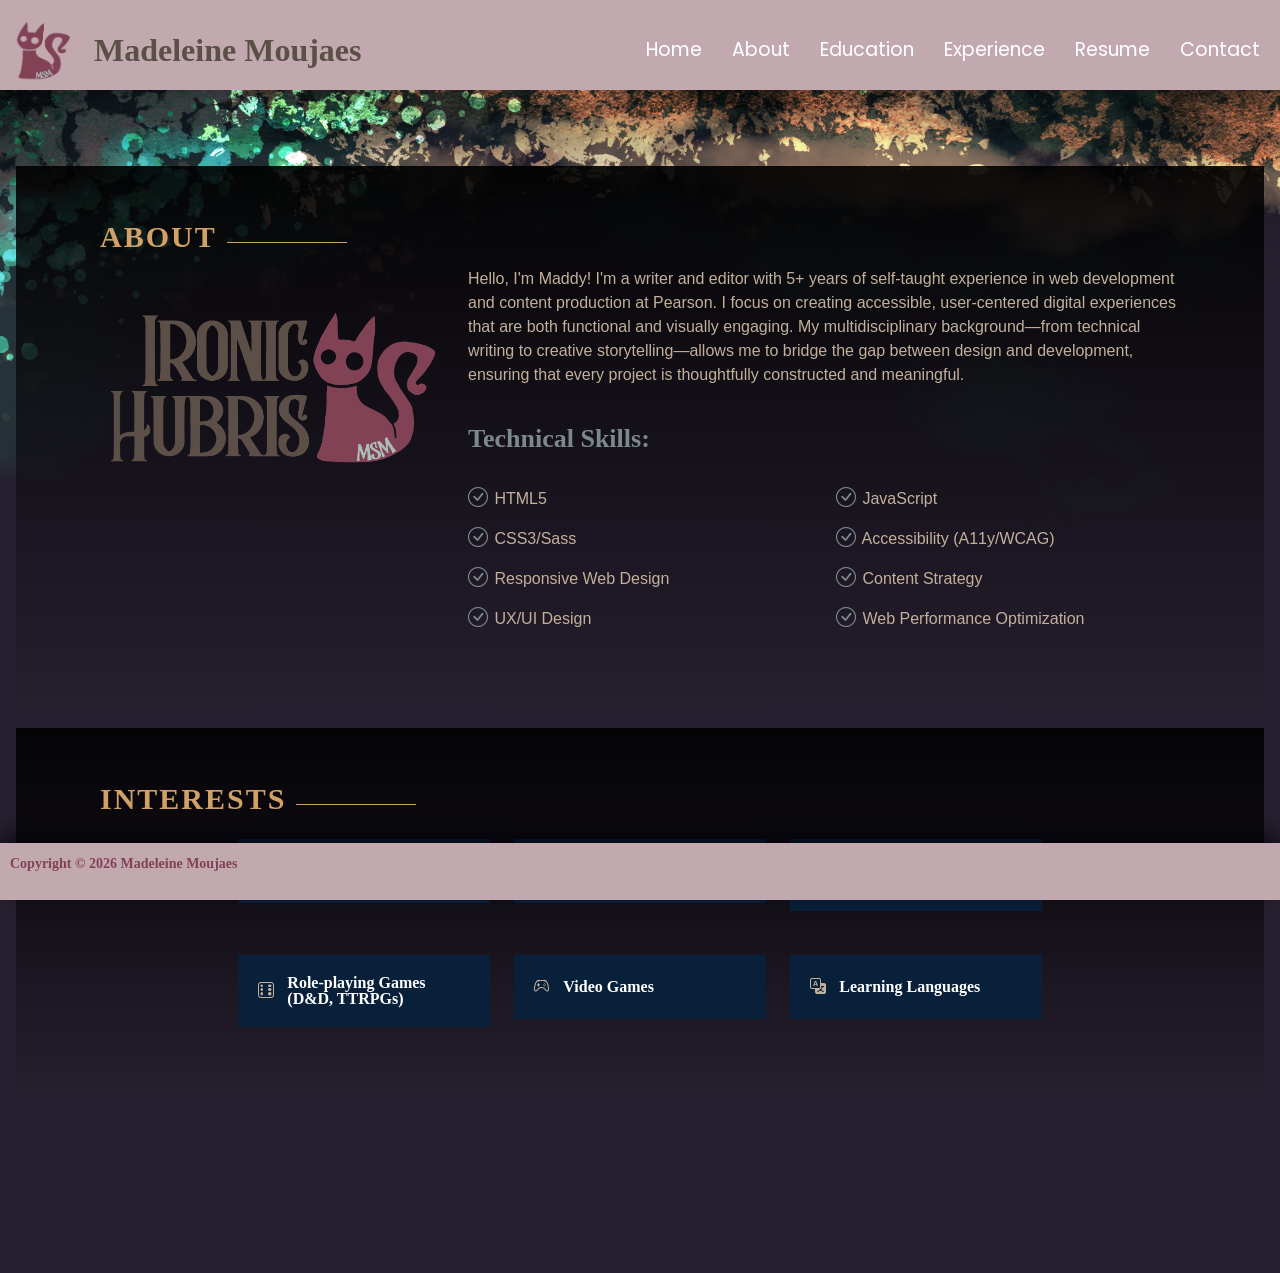
==== commit 9fddd51f: "Add hamburger menu and mobile navigation to about.html" ====
--- a/about.html
+++ b/about.html
@@ -19,7 +19,7 @@
   <link href="https://cdn.jsdelivr.net/npm/bootstrap@5.3.8/dist/css/bootstrap.min.css" rel="stylesheet" integrity="sha384-sRIl4kxILFvY47J16cr9ZwB07vP4J8+LH7qKQnuqkuIAvNWLzeN8tE5YBujZqJLB" crossorigin="anonymous">
   <link rel="stylesheet" href="https://cdn.jsdelivr.net/npm/bootstrap-icons@1.11.1/font/bootstrap-icons.css">
   <!-- Google Fonts -->
-   <link href="https://fonts.googleapis.com/css?family=Open+Sans:300,300i,400,400i,600,600i,700,700i|Raleway:300,300i,400,400i,500,500i,600,600i,700,700i|Poppins:300,300i,400,400i,500,500i,600,600i" rel="stylesheet">
+   <link href="https://fonts.googleapis.com/css?family=Open+Sans:300,300i,400,400i,600,600i,700,700i|Raleway:300,300i,400,400i,500,500i,600,600i,700,700i|Poppins:300,300i,400,400i,500,500i,600,600i,700,700i|Jost:300,300i,400,400i,500,500i,600,600i,700,700i|Quicksand:300,400,500,700" rel="stylesheet">
 </head>
 
 <body>
@@ -43,6 +43,19 @@
         </div>
     </header>
 
+    <button class="mobile-nav-toggle" aria-label="Toggle navigation menu">
+      <i class="bi bi-list"></i>
+    </button>
+    <nav class="mobile-nav">
+      <ul>
+        <li><a class="nav-link" href="index.html">Home</a></li>
+        <li><a class="nav-link" href="about.html">About</a></li>
+        <li><a class="nav-link" href="education.html">Education</a></li>
+        <li><a class="nav-link" href="experience.html">Experience</a></li>
+        <li><a href="https://drive.google.com/file/d/1nDFiwi3eswa4VTTlGp7N0yZa-sz1KYHr/view?usp=sharing" target="_blank">Resume</a></li>
+        <li><a class="nav-link" href="contact.html">Contact</a></li>
+      </ul>
+    </nav>
 
     <main id="main">
         <div id="main-content">
@@ -59,8 +72,31 @@
                     </div>
                     <div class="col-lg-8 pt-4 pt-lg-0 content" data-aos="fade-left">
                         <p>
-                            Hello, I'm Maddy! I'm a writer and editor with 5+ years of self-taught experience in web development and content production at Pearson. I focus on creating accessible, engaging content that resonates with diverse audiences and meets rigorous quality standards. My background in technical writing and web development allows me to create clear documentation and user-friendly digital experiences.
+                            Hello, I'm Maddy! I'm a writer and editor with 5+ years of self-taught experience in web development and content production at Pearson. I focus on creating accessible, user-centered digital experiences that are both functional and visually engaging. My multidisciplinary background—from technical writing to creative storytelling—allows me to bridge the gap between design and development, ensuring that every project is thoughtfully constructed and meaningful.
                         </p>
+                        <p>
+                        </p>
+                        <div style="padding: 20px 0px;">
+                            <h3>Technical Skills:</h3>
+                        </div>
+                        <div class="row">
+                          <div class="col-lg-6">
+                            <ul>
+                              <li><i class="bi bi-check-circle"></i> HTML5</li>
+                              <li><i class="bi bi-check-circle"></i> CSS3/Sass</li>
+                              <li><i class="bi bi-check-circle"></i> Responsive Web Design</li>
+                              <li><i class="bi bi-check-circle"></i> UX/UI Design</li>
+                            </ul>
+                          </div>
+                          <div class="col-lg-6">
+                            <ul>
+                              <li><i class="bi bi-check-circle"></i> JavaScript</li>
+                              <li><i class="bi bi-check-circle"></i> Accessibility (A11y/WCAG)</li>
+                              <li><i class="bi bi-check-circle"></i> Content Strategy</li>
+                              <li><i class="bi bi-check-circle"></i> Web Performance Optimization</li>
+                            </ul>
+                          </div>
+                        </div>
                     </div>
                 </div>
              </div>
@@ -136,6 +172,25 @@
   integrity="sha256-/JqT3SQfawRcv/BIHPThkBvs0OEvtFFmqPF/lYI/Cxo="
   crossorigin="anonymous"
 ></script>
+    <script>
+    // Mobile navigation toggle
+    const mobileNavToggle = document.querySelector('.mobile-nav-toggle');
+    const body = document.body;
+    
+    if (mobileNavToggle) {
+      mobileNavToggle.addEventListener('click', function() {
+        body.classList.toggle('mobile-nav-active');
+      });
+    }
+    
+    // Close mobile nav when a link is clicked
+    const mobileNavLinks = document.querySelectorAll('.mobile-nav a');
+    mobileNavLinks.forEach(link => {
+      link.addEventListener('click', function() {
+        body.classList.remove('mobile-nav-active');
+      });
+    });
+    </script>
 </body>
 
 
--- a/css/styles.css
+++ b/css/styles.css
@@ -247,6 +247,7 @@
     list-style-type: none;
 }
 
+ /* Footer */
  footer {
     background: #C1A9AF;
     position: fixed;
@@ -260,6 +261,7 @@
 
  .footer-content {
    color: #814256;
+   font-family: Georgia, 'Times New Roman', Times, serif;
    font-weight: bold;
    padding: 10px;
    font-size: 14px;
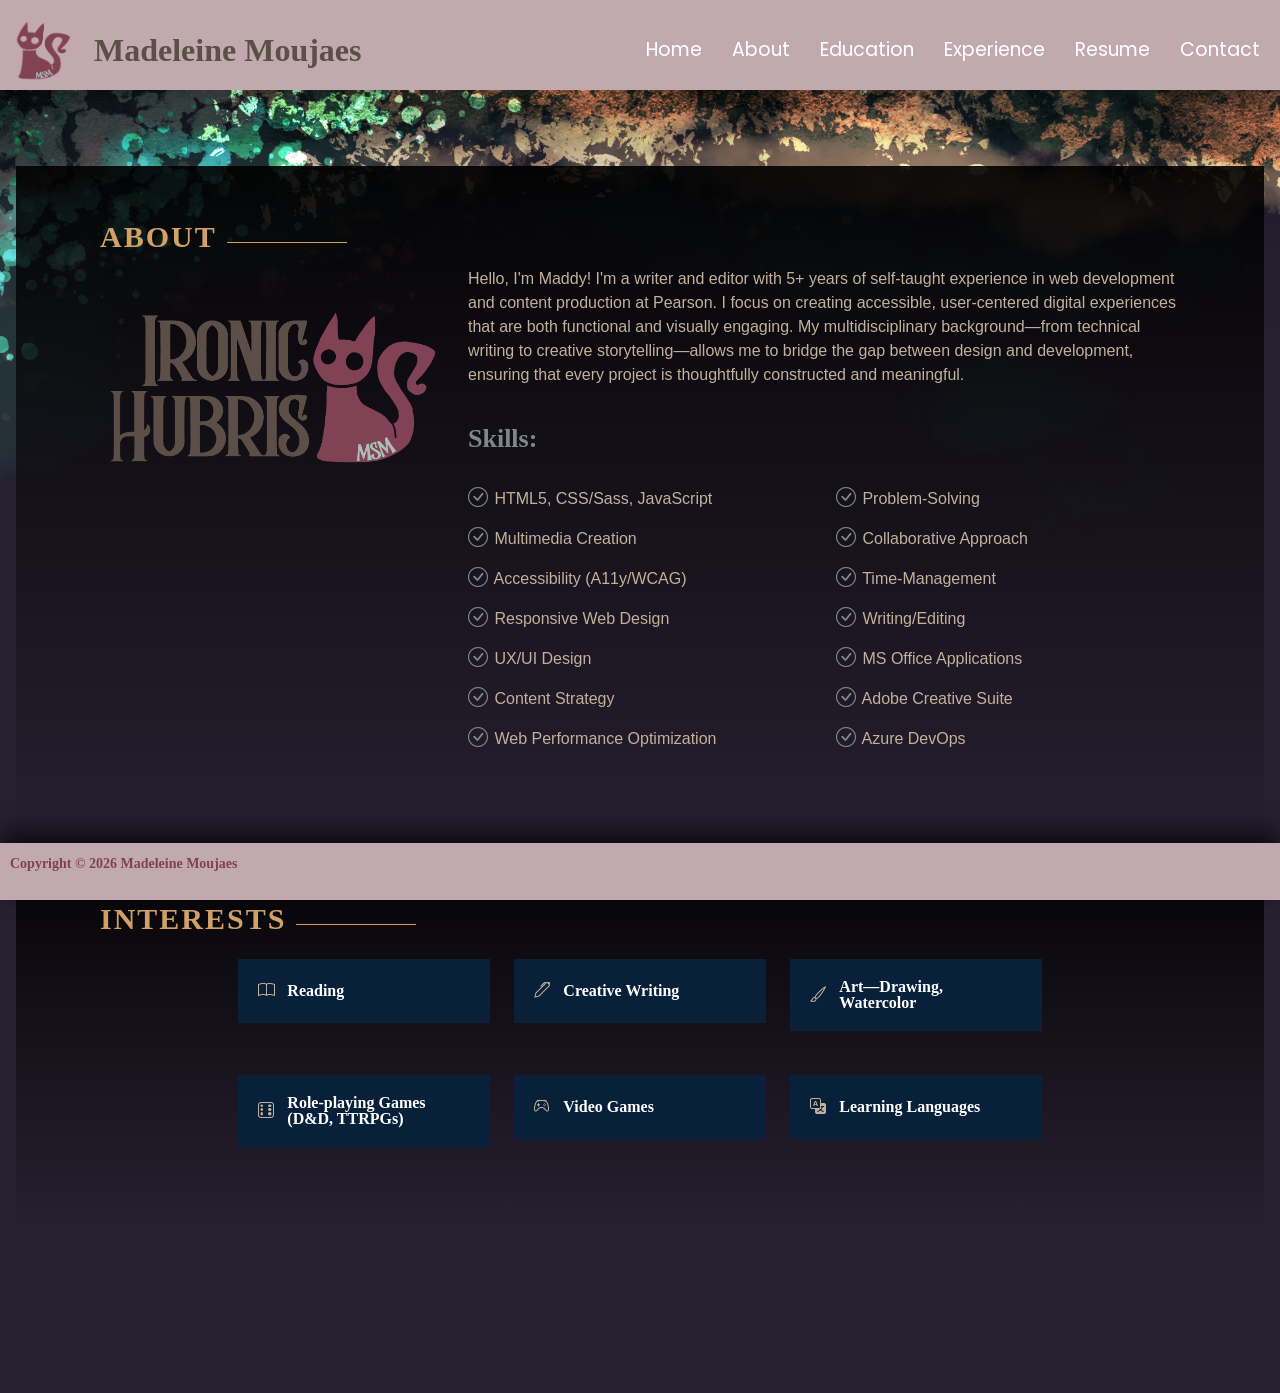
==== commit fb93428e: "Update about.html" ====
--- a/about.html
+++ b/about.html
@@ -77,23 +77,29 @@
                         <p>
                         </p>
                         <div style="padding: 20px 0px;">
-                            <h3>Technical Skills:</h3>
+                            <h3>Skills:</h3>
                         </div>
                         <div class="row">
                           <div class="col-lg-6">
                             <ul>
-                              <li><i class="bi bi-check-circle"></i> HTML5</li>
-                              <li><i class="bi bi-check-circle"></i> CSS3/Sass</li>
+                              <li><i class="bi bi-check-circle"></i> HTML5, CSS/Sass, JavaScript</li>
+                              <li><i class="bi bi-check-circle"></i> Multimedia Creation</li>
+                              <li><i class="bi bi-check-circle"></i> Accessibility (A11y/WCAG)</li>
                               <li><i class="bi bi-check-circle"></i> Responsive Web Design</li>
                               <li><i class="bi bi-check-circle"></i> UX/UI Design</li>
+                              <li><i class="bi bi-check-circle"></i> Content Strategy</li>
+                              <li><i class="bi bi-check-circle"></i> Web Performance Optimization</li>
                             </ul>
                           </div>
                           <div class="col-lg-6">
                             <ul>
-                              <li><i class="bi bi-check-circle"></i> JavaScript</li>
-                              <li><i class="bi bi-check-circle"></i> Accessibility (A11y/WCAG)</li>
-                              <li><i class="bi bi-check-circle"></i> Content Strategy</li>
-                              <li><i class="bi bi-check-circle"></i> Web Performance Optimization</li>
+                              <li><i class="bi bi-check-circle"></i> Problem-Solving</li>
+                              <li><i class="bi bi-check-circle"></i> Collaborative Approach</li>
+                              <li><i class="bi bi-check-circle"></i> Time-Management</li>
+                              <li><i class="bi bi-check-circle"></i> Writing/Editing</li>
+                              <li><i class="bi bi-check-circle"></i> MS Office Applications</li>
+                              <li><i class="bi bi-check-circle"></i> Adobe Creative Suite</li>
+                              <li><i class="bi bi-check-circle"></i> Azure DevOps</li>
                             </ul>
                           </div>
                         </div>
